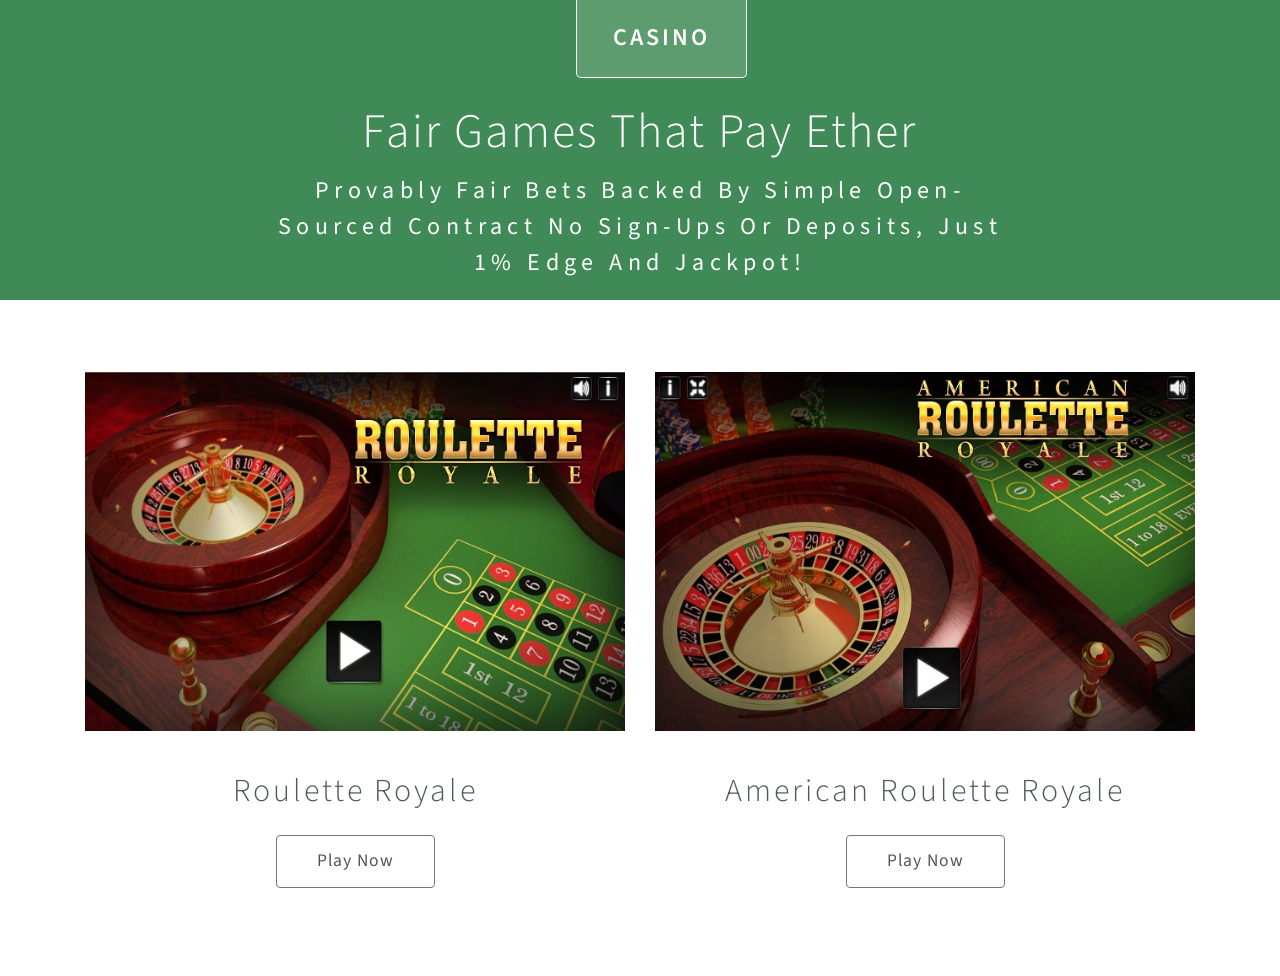
==== html/index.html @ dd1c08d8 "Update index.html" ====
<!DOCTYPE html>
<html lang="zxx">

<head>
	<title>Casino</title>
	<!--meta tags -->
	<meta charset="UTF-8">
	<meta name="viewport" content="width=device-width, initial-scale=1">
	<meta name="keywords"
		content="Herb Responsive web template, Bootstrap Web Templates, Flat Web Templates, Android Compatible web template, 
         SmartPhone Compatible web template, free WebDesigns for Nokia, Samsung, LG, Sony Ericsson, Motorola web design" />
	<script>
		addEventListener("load", function () {
			setTimeout(hideURLbar, 0);
		}, false);

		function hideURLbar() {
			window.scrollTo(0, 1);
		}
	</script>
	<!--//meta tags ends here-->
	<!--booststrap-->
	<link href="css/bootstrap.min.css" rel="stylesheet" type="text/css" media="all">
	<!--//booststrap end-->
	<!-- font-awesome icons -->
	<link href="css/fontawesome-all.min.css" rel="stylesheet" type="text/css" media="all">
	<!-- //font-awesome icons -->
	<!--stylesheets-->
	<link href="css/style.css" rel='stylesheet' type='text/css' media="all">
	<!--//stylesheets-->
	<link href="http://fonts.googleapis.com/css?family=Source+Sans+Pro:200,300,400,600,700,900" rel="stylesheet">
</head>

<body>
	<div class="header-outs" id="header">
		<header>
			<div class="container-fluid px-lg-5 ">
				<div class="hedder-up">
					<h1><a class="navbar-brand" href="index.html">Casino</a></h1>
				</div>
				<nav class="mnu mx-auto">
					<ul class="menu">
						<li class="mr-lg-4 mr-3 active"><a href="#"></a></li>
						<li class="mr-lg-4 mr-3"><a href="#" class="scroll"></a></li>
						<li class="mr-lg-4 mr-3"><a href="#" class="scroll"></a></li>
						<li class="mr-lg-4 mr-3"><a href="#" class="scroll"></a></li>
						<li class="mr-lg-4 mr-3"><a href="#" class="scroll"></a></li>
						<li><a href="#" class="scroll"></a></li>
					</ul>
				</nav>
			</div>
		</header>
		
		<div class="baner-text text-center">
			<h2 class="mx-auto">Fair games that pay Ether</h2>
			<p class="mx-auto mt-6 pt-2">Provably fair bets backed by simple open-sourced contract
				No sign-ups or deposits, just 1% edge and jackpot!</p>
		</div>

	</div>

	
	<section class="news py-5" id="games">
		<div class="container">
			<div class="row news-grids py-lg-4 text-center">
				<div class="col-md-6 newsgrid1">
					<img src="images/g1.jpg" alt="news image" class="img-fluid">
					<div class="new-tp">
						<h4 class=" mt-4">Roulette Royale</h4>
						<a class="btn btn-primary mt-lg-4 mt-3 agile-link-bnr1 scroll" href="games/roulette-royale/index.html"
							role="button">Play Now</a>
					</div>
				</div>
				<div class="col-md-6 mt-md-0 mt-5 newsgrid2">
					<img src="images/g2.jpg" alt="news image" class="img-fluid">
					<div class="new-tp">
						<h4 class=" mt-4">American Roulette Royale</h4>
						<a class="btn btn-primary mt-lg-4 mt-3 agile-link-bnr1 scroll" href="games/american-roulette-royale/index.html"
							role="button">Play Now</a>
					</div>
				</div>
			</div>
		</div>
	</section>


</body>

</html>
---- html/css/style.css ----
html,
body {
    padding: 0;
    margin: 0;
    background: #fff;
    letter-spacing: 1px;
    font-family: 'Source Sans Pro', sans-serif;
}

html {
    scroll-behavior: smooth;
}

body a {
    outline: none;
    transition: 0.5s all;
    -webkit-transition: 0.5s all;
    -moz-transition: 0.5s all;
    -o-transition: 0.5s all;
    -ms-transition: 0.5s all;
    text-decoration: none;
}

body a:hover {
    text-decoration: none;
    transition: 0.5s all;
    -webkit-transition: 0.5s all;
    -moz-transition: 0.5s all;
    -o-transition: 0.5s all;
    -ms-transition: 0.5s all;
}

body a:focus,
a:hover {
    text-decoration: none;
}

input[type="button"],
input[type="submit"] {
    transition: 0.5s all;
    -webkit-transition: 0.5s all;
    -moz-transition: 0.5s all;
    -o-transition: 0.5s all;
    -ms-transition: 0.5s all;
    letter-spacing: 1px;
    font-family: 'Source Sans Pro', sans-serif;
}

select,
input[type="email"],
input[type="text"],
input[type=password],
input[type="button"],
input[type="submit"],
textarea {
    font-family: 'Montserrat', sans-serif;
    transition: 0.5s all;
    -webkit-transition: 0.5s all;
    -moz-transition: 0.5s all;
    -o-transition: 0.5s all;
    -ms-transition: 0.5s all;
    letter-spacing: 1px;
}

h1,
h2,
h3,
h4,
h5,
h6 {
    margin: 0;
    padding: 0;
    font-family: 'Source Sans Pro', sans-serif;
    letter-spacing: 1px;
}

p {
    margin: 0;
    padding: 0;
    letter-spacing: 1px;
    font-family: 'Source Sans Pro', sans-serif;
    font-size: 16px;
    color: #777;
}

ul {
    margin: 0;
    padding: 0;
    list-style-type: none;
}

.lft {
    text-align: left;
}

.rigt {
    text-align: right;
}

/*-- //Reset-Code --*/
.title {
    font-size: 45px;
    color: #000;
    letter-spacing: 3px;
    font-weight: 700;
    text-transform: uppercase;
}

.title-sub p,
.info-sub-w3 p,
.blog-txt-info p,
.bottom-para p {
    font-size: 14px;
    color: #000;
    line-height: 28px;
}

.wthree-left-right p {
    font-size: 14px;
    color: #fff;
    line-height: 28px;
}

.news-agile-text h4,
.blog-txt-info h4 a,
.dance-agile-info h4 {
    font-size: 22px;
    color: #24c8a6;
    text-transform: capitalize;
}

/*--Background Colors--*/
.stats {
    background: #000;
}

.clients {
    background: #24c8a6;
}

.footer {
    background: #bdbdbd;
}

/*--//Background Colors--*/
.fun-hedder-up h2 {
    font-size: 26px;
    line-height: 43px;
    color: #000;
    padding: 0em 7em;
}

.clr {
    color: #fff;
}

/*-- header --*/
/*-- header --*/

/* CSS Document */

header {
    position: absolute;
    z-index: 9;
    width: 100%;
}

.toggle,
[id^=drop] {
    display: none;
}

/* Giving a background-color to the nav container. */

nav {
    margin: 0;
    padding: 0;
}


#logo a {
    float: left;
    display: initial;
    margin: 0;
    color: #fff;
}

#logo a span {
    color: #fff;
}

nav.mnu {
    text-align: center;
    padding-top: 2em;
}

/* Since we'll have the "ul li" "float:left"
 * we need to add a clear after the container. */

nav:after {
    content: "";
    display: table;
    clear: both;
}

/* Removing padding, margin and "list-style" from the "ul",
 * and adding "position:reltive" */

nav ul {
    padding: 0;
    margin: 0;
    list-style: none;
    position: relative;
}

/* Positioning the navigation items inline */

nav ul li {
    margin: 0px;
    display: inline-block;
}

/* Styling the links */

nav a {
    color: #fff;
    font-size: 17px;
    letter-spacing: 2px;
    text-transform: capitalize;
    font-weight: 400;
    border: none;
    padding: 0px 20px 5px;
    transition: 0.5s all;
    -webkit-transition: 0.5s all;
    -moz-transition: 0.5s all;
    -o-transition: 0.5s all;
    -ms-transition: 0.5s all;
}


nav ul li ul li:hover {
    background: #f8f9fa;
}

/* Background color change on Hover */

nav a:hover {
    color: #5cffdd;
}

.menu li.active a {
    color: #5cffdd;
}

/* Hide Dropdowns by Default
 * and giving it a position of absolute */

nav ul ul {
    display: none;
    position: absolute;
    /* has to be the same number as the "line-height" of "nav a" */
    top: 30px;
    background: #fff;
    padding: 10px;
}

/* Display Dropdowns on Hover */

nav ul li:hover>ul {
    display: inherit;
}

/* Fisrt Tier Dropdown */

nav ul ul li {
    width: 170px;
    float: none;
    display: list-item;
    position: relative;
}

nav ul ul li a {
    color: #333;
    padding: 5px 10px;
    display: block;
}

/* Second, Third and more Tiers	
 * We move the 2nd and 3rd etc tier dropdowns to the left
 * by the amount of the width of the first tier.
*/

nav ul ul ul li {
    position: relative;
    top: -60px;
    /* has to be the same number as the "width" of "nav ul ul li" */
    left: 170px;
}


/* Change ' +' in order to change the Dropdown symbol */

li>a:only-child:after {
    content: '';
}

nav ul li:nth-child(3) {
    margin-right: 17em !important;
}

/* Media Queries
--------------------------------------------- */

@media all and (max-width: 768px) {

    #logo {
        display: block;
        padding: 0;
        width: 100%;
        text-align: center;
        float: none;
    }

    nav {
        margin: 0;
    }

    /* Hide the navigation menu by default */
    /* Also hide the  */
    .toggle+a,
    .menu {
        display: none;
    }

    /* Stylinf the toggle lable */
    .toggle {
        display: block;
        padding: 8px 20px;
        font-size: 15px;
        text-decoration: none;
        border: none;
        float: right;
        background-color: #ffffff;
        color: #333;
        cursor: pointer;
    }

    .menu .toggle {
        float: none;
        text-align: center;
        margin: auto;
        width: 80%;
        padding: 5px;
        font-weight: normal;
        font-size: 16px;
        letter-spacing: 1px;
    }

    .toggle:hover {
        color: #333;
        background-color: #fff;
    }

    /* Display Dropdown when clicked on Parent Lable */
    [id^=drop]:checked+ul {
        display: block;
        background: rgba(16, 16, 16, 0.85);
        padding: 15px 0;
        text-align: center;
        width: 100%;
    }

    /* Change menu item's width to 100% */
    nav ul li {
        display: block;
        width: 100%;
        padding: 5px 0;
    }

    nav ul ul .toggle,
    nav ul ul a {
        padding: 0 40px;
    }

    nav ul ul ul a {
        padding: 0 80px;
    }

    nav a:hover,
    nav ul ul ul a {
        background-color: transparent;
    }

    nav ul li ul li .toggle,
    nav ul ul a,
    nav ul ul ul a {
        padding: 14px 20px;
        color: #FFF;
        font-size: 17px;
    }


    nav ul li ul li .toggle,
    nav ul ul a {
        background-color: #212121;
    }

    /* Hide Dropdowns by Default */
    nav ul ul {
        float: none;
        position: static;
        color: #ffffff;
        /* has to be the same number as the "line-height" of "nav a" */
    }

    /* Hide menus on hover */
    nav ul ul li:hover>ul,
    nav ul li:hover>ul {
        display: none;
    }

    /* Fisrt Tier Dropdown */
    nav ul ul li {
        display: block;
        width: 100%;
        padding: 0;
    }

    nav ul ul ul li {
        position: static;
        /* has to be the same number as the "width" of "nav ul ul li" */
    }

    nav ul ul li a {
        color: #fff;
        font-size: 0.85em;
    }
}

@media all and (max-width: 330px) {

    nav ul li {
        display: block;
        width: 94%;
    }

}

/*--Hedder-contact--*/
.info-contact-agile {
    text-align: right;
}

.header-outs {
    position: relative;
}

.header-w3layouts {
    position: absolute;
    z-index: 99;
    width: 100%;
}

.headder-contact {
    padding: 1em 3em;
    background: #24c8a6;
}

.info-contact-agile ul li {
    display: inline-block;
}

.info-contact-agile ul li p,
.info-contact-agile ul li p a {
    font-size: 14px;
    color: #000;
    display: inline-block;
}

.info-contact-agile ul li p a:hover {
    color: #fff;
}

.info-contact-agile ul li span {
    font-size: 20px;
    color: #ffffff;
    margin-right: 12px;
}

.info-contact-agile ul li:nth-child(1) {
    margin-right: 16px;
}

.icons ul li a span {
    font-size: 15px;
    letter-spacing: 0px;
    text-align: center;
    margin: 0px 2px;
    color: #000;
    background: #ffffff;
    width: 36px;
    height: 36px;
    line-height: 38px;
    border-radius: 20px;
    transition: 0.5s all;
    -webkit-transition: 0.5s all;
    transition: 0.5s all;
    -moz-transition: 0.5s all;
}

.icons ul li a span:hover,
.profile ul li span:hover {
    color: #24c8a6;
}

.blog-txt-info h4 a:hover,
.news-date ul li a:hover {
    color: #000;
}

/*--//Hedder-contact--*/
/*-- nav --*/
.hedder-up {
    /* padding: 10px 0px 0px; */
    text-align: center;
    position: absolute;
    width: 10%;
    top: 0px;
    left: 46%;
    z-index: 999;
}

h1 a.navbar-brand {
    font-size: 24px;
    background: rgba(255, 255, 255, 0.15);
    border: solid 1px;
    border-color: #fff;
    /* border-color: rgba(255, 255, 255, 0.75); */
    border-top: 0;
    border-radius: 0 0 5px 5px;
    color: #fff;
    display: inline-block;
    padding: 24px 36px;
    font-weight: 600;
    letter-spacing: 3px;
    text-align: center;
    text-transform: uppercase;
}

/*-- Heading-1 --*/
/*-- banner --*/
.header-outs-1 {
    background: #3f8a56;
    min-height: 300px;
}

.header-outs {
    background: #3f8a56;
    min-height: 300px;
}

.baner-text {
    padding: 100px 0 0;
}

.baner-text h2 {
    color: #ffff;
    text-transform: capitalize;
    font-size: 3em;
    line-height: 1.35em;
    font-weight: 300;
    letter-spacing: 2px;
    opacity: 1;
    width: 46%;
}

.baner-text p {
    font-size: 1.5em;
    line-height: 1.5em;
    text-transform: capitalize;
    color: #fff;
    letter-spacing: 0.225em;
    width: 44%;
    text-align: center;
}

.agile-link-bnr {
    padding: 10px 40px;
    color: #fff;
    font-weight: 400;
    letter-spacing: 2px;
    font-size: 1.25em;
    text-transform: capitalize;
    background: none;
    border: 1px solid rgba(255, 255, 255, 0.5);
    position: relative;
    -webkit-transition: 0.5s all;
    -moz-transition: 0.5s all;
    -o-transition: 0.5s all;
    -ms-transition: 0.5s all;
    transition: 0.5s all;
}

.agile-link-bnr:hover {
    background: none;
    border: 1px solid #ffffff;
    -webkit-transition: 0.5s all;
    -moz-transition: 0.5s all;
    -o-transition: 0.5s all;
    -ms-transition: 0.5s all;
    transition: 0.5s all;
}

/*-- //banner --*/
/*-- news --*/
.news-grids h4 {
    font-size: 2em;
    line-height: 1.25em;
    font-weight: 300;
    letter-spacing: 3px;
    color: #52575c;
    position: relative;
}

.news-grids p {
    font-size: 16px;
    line-height: 1.8em;
    color: #777;
}

.agile-link-bnr1 {
    padding: 12px 40px;
    color: #555;
    font-weight: 400;
    letter-spacing: 1px;
    font-size: 1.1em;
    background: none;
    border: 1px solid #777;
    text-transform: capitalize;
}

.agile-link-bnr1:hover {
    background: none;
    border: 1px solid #3f8a56;
    color: #555;
}

.new-tp {
    padding: 1em;
}

/*--//news --*/
/*-- ban_bottom--*/
.ban_bottom {
    background: url(../images/bg.jpg)no-repeat center;
    background-size: cover;
    -webkit-background-size: cover;
    -moz-background-size: cover;
    -o-background-size: cover;
    -ms-background-size: cover;
}

.ban_bottom_top h3 {
    color: #fff;
    font-size: 1.75em;
    line-height: 1.25em;
    font-weight: 300;
    letter-spacing: 3px;
    padding: 8px 0 0;
}

.agile-link-bnr2 {
    padding: 10px 40px;
    font-weight: 400;
    letter-spacing: 2px;
    text-transform: capitalize;
    background: #fff;
    border-color: rgba(255, 255, 255, 0);
    color: #27636B;
    font-size: 1.25em;
    position: relative;
    -webkit-transition: 0.5s all;
    -moz-transition: 0.5s all;
    -o-transition: 0.5s all;
    -ms-transition: 0.5s all;
    transition: 0.5s all;
}

.agile-link-bnr2:hover {
    background: #fff;
    border-color: rgba(255, 255, 255, 0);
    color: #27636B;
	opacity:0.8;
    -webkit-transition: 0.5s all;
    -moz-transition: 0.5s all;
    -o-transition: 0.5s all;
    -ms-transition: 0.5s all;
    transition: 0.5s all;
}

.ban_bottom_top.row {
    background: rgba(255, 255, 255, 0.05);
    border: solid 1px rgba(255, 255, 255, 0.25);
    border-radius: 0.5em;
    padding: 1.75em 2.5em 1.75em 2.5em;
}

.ban_bottom_right {
    text-align: right;
}

/*-- //ban_bottom --*/
h3.heading {
    font-size: 2.2em;
    color: #52575c;
    line-height: 1.25em;
    font-weight: 300;
}

p.subs.mt-4.text-center {
    font-size: 1.5em;
    color: #293e86;
    line-height: 1.5em;
    width: 86%;
}

/* contact */
section.contact {
    background: #eaecef;
}

.contact_grid_right input[type="text"],
.contact_grid_right input[type="email"],
.contact_grid_right textarea {
    outline: none;
    padding: 15px 15px;
    font-size: 14px;
    color: #777;
    background: #fff;
    width: 100%;
    letter-spacing: 1px;
    border: 1px solid #d2d7dc;
    margin-top: 1em;
    border-radius: 0.25em;
}

.contact_grid_right input[type="text"]:nth-child(2),
.contact_grid_right input[type="email"] {
    margin: 1em 0 0;
}

.contact_grid_right textarea {
    min-height: 13em;
    margin: 1em 0em;
    resize: none;
}

.contact_grid_right button[type="submit"],
.contact_grid_right button[type="reset"] {
    outline: none;
    padding: 14px 20px;
    font-size: 16px;
    color: #000000;
    background: none;
    border: 1px solid #000000;
	opacity:0.5;
    letter-spacing: 1px;
    border-radius: 0.25em;
    -webkit-transition: 0.5s all;
    -moz-transition: 0.5s all;
    -o-transition: 0.5s all;
    -ms-transition: 0.5s all;
    transition: 0.5s all;
    font-weight: 400;
    cursor: pointer;
    text-transform: capitalize;
    font-family: 'Source Sans Pro', sans-serif;
}

.contact_grid_right button[type="submit"]:hover,
.contact_grid_right button[type="reset"]:hover {
	opacity:1;
}

ul.social_section_1info li {
    display: inline-block;
}

ul.social_section_1info li a {
    width: 50px;
    height: 50px;
    text-align: center;
    display: block;
    line-height: 50px;
    border-radius: 50%;
    border: 1px solid #d6d6d6;
}

ul.social_section_1info a {
    color: #999;
    margin-right: 30px;
    font-size: 22px;
}

ul.social_section_1info a:hover {
    color: #000;
}

.cpy-right p {
    color: #999;
    font-size: 17px;
}

.cpy-right p a {
    color: #2a4580;
}

.cpy-right p a:hover {
    color: #999;
}

.cpy-right.text-center.py-5 {
    border-top: 1px solid #d2d7dc;
}

#success-message {
    opacity: 0;
}

.contact-top {
    padding: 5em 0;
}

.col-xs-12.col-sm-12.col-md-12.col-lg-12 {
    padding: 0 20% 0 20%;
}

.form-title {
    padding: 25px;
    font-size: 30px;
    font-weight: 300;
}

.form-group .form-control {
    -webkit-box-shadow: none;
    border-bottom: 1px;
    border-style: none none solid none;
    border-color: #ffd708;
}

.form-group .form-control:focus {
    box-shadow: none;
    border-width: 0 0 2px 0;
    border-color: #000;
}

textarea {
    resize: none;
}

.btn-mod.btn-large {
    height: auto;
    padding: 13px 52px;
    font-size: 15px;
}

.btn-mod.btn-border {
    color: #000000;
    border: 1px solid #000000;
    background: transparent;
}

.btn-mod,
a.btn-mod {
    -webkit-box-sizing: border-box;
    -moz-box-sizing: border-box;
    box-sizing: border-box;
    padding: 4px 13px;
    color: #fff;
    background: rgba(34, 34, 34, .9);
    border: 1px solid transparent;
    font-size: 11px;
    font-weight: 400;
    text-transform: uppercase;
    text-decoration: none;
    letter-spacing: 2px;
    -webkit-border-radius: 0;
    -moz-border-radius: 0;
    border-radius: 0;
    -webkit-box-shadow: none;
    -moz-box-shadow: none;
    box-shadow: none;
    -webkit-transition: all 0.2s cubic-bezier(0.000, 0.000, 0.580, 1.000);
    -moz-transition: all 0.2s cubic-bezier(0.000, 0.000, 0.580, 1.000);
    -o-transition: all 0.2s cubic-bezier(0.000, 0.000, 0.580, 1.000);
    -ms-transition: all 0.2s cubic-bezier(0.000, 0.000, 0.580, 1.000);
    transition: all 0.2s cubic-bezier(0.000, 0.000, 0.580, 1.000);
}

.btn-mod.btn-border:hover,
.btn-mod.btn-border:active,
.btn-mod.btn-border:focus,
.btn-mod.btn-border:active:focus {
    color: #fff;
    border-color: #000;
    background: #000;
    outline: none;
}

@media only screen and (max-width: 500px) {
    .btn-mod.btn-large {
        padding: 6px 16px;
        font-size: 11px;
    }

    .form-title {
        font-size: 20px;
    }
}

form#contact-form label {
    color: #ea4335;
}

label {
    color: #000 !important;
    font-weight: 600;
    letter-spacing: 0.5px;
}

/* //contact */
.list-unstyled {
    padding-left: 0;
    list-style: none;
}

.contact_grid_left ul li span {
    float: left;
    font-size: 18px;
    color: #fff;
}

.contact_grid_left ul li p span {
    display: block;
}

.contact_grid_left ul li p,
.contact_grid_left ul li a {
    color: #bfbfbf;
    font-size: 17px;
    letter-spacing: 1px;
    padding-top: 12px;
    display: block;
}

ul.list-unstyled li {
    width: 49%;
    display: inline-block;
}

.contact_grid_left h6 {
    font-size: 1.15em;
    color: #fb4386;
    margin-bottom: 1em;
    letter-spacing: 0.05em;
    font-weight: 700;
}

.contact_grid_left li span {
    background: #61666b;
    width: 50px;
    height: 50px;
    text-align: center;
    line-height: 50px;
    border-radius: 0.25em;
}

/* contact */

.form-control {
    background-color: #e2e2e2;
    border: none;
}

.map iframe {
    width: 100%;
    border: 7px solid #e4e4e4;
    min-height: 500px;
}

/* //contact */
.ban_bottom1 {
    background: url(../images/bg1.jpg)no-repeat center;
    background-size: cover;
    -webkit-background-size: cover;
    -moz-background-size: cover;
    -o-background-size: cover;
    -ms-background-size: cover;
}

/* home grid */
.home-grid {
    padding: 2em 1em 1.2em;
    border: 1px solid #d4cfcf;
}

.home-grid span {
    color: #2a4580;
    font-size: 2.5em;
}

.wthree-bnr-btn {
    display: inline-block;
    border-top: 1px solid #fac960;
    border-radius: 0;
    margin-top: 1em;
    padding: 10px 0;
    color: #3b67b3;
    text-transform: uppercase;
    font-size: 14px;
    font-weight: 600;
}

h4.home-title {
    font-size: 1.3em;
    text-transform: capitalize;
    line-height: 1.5em;
    color: #52575c;
}

.home-grid p {
    width: 85%;
    margin: 0 auto;
}

/* home grid */
/* typography */
.typo-wthree h4 {
    color: #000000;
    font-size: 1.5em;
    text-transform: capitalize;
}

.bg-flex {
    background-color: #3d8658;
    border: 1px solid rgb(61, 134, 88);
}

.bg-flex-item {
    background-color: #fff;
    border: 1px solid #d7d8d8;
}

.typo-wthree h5 {
    color: #333;
}

/* //typography */
/*-- to-top --*/
#toTop {
    display: none;
    text-decoration: none;
    position: fixed;
    bottom: 20px;
    right: 2%;
    overflow: hidden;
    z-index: 999;
    width: 46px;
    height: 42px;
    border: none;
    text-indent: 100%;
    background: url(../images/arrow.png) no-repeat 0px 0px;
}

#toTopHover {
    width: 36px;
    height: 36px;
    display: block;
    overflow: hidden;
    float: right;
    opacity: 0;
    -moz-opacity: 0;
    filter: alpha(opacity=0);
}

/*--responsive--*/
@media(max-width:1920px) {}

@media(max-width:1680px) {}

@media(max-width:1600px) {}

@media(max-width:1440px) {
    .hedder-up {
        left: 42.5%;
    }
}

@media(max-width:1366px) {
    .navbar-light .navbar-nav .nav-link {
        padding: 0px 32px 5px;
    }

}

@media(max-width:1280px) {
    .hedder-up {
        left: 45%;
    }

    .baner-text h2 {
        width: 71%;
    }

    .baner-text p {
        width: 60%;
    }
}

@media(max-width:1080px) {
    .hedder-up {
        left: 44.5%;
        width: 14%;
    }

    .navbar-nav .nav-item:nth-child(3) {
        margin-right: 8em !important;
    }
}

@media(max-width:1050px) {
    .navbar-light .navbar-nav .nav-link {
        padding: 0px 13px 5px;
    }

    .hedder-up {
        left: 44%;
        width: 14%;
    }

    nav ul li:nth-child(3) {
        margin-right: 16em !important;
    }
}

@media(max-width:1024px) {
    .baner-text p {
        width: 74%;
    }

    nav ul li:nth-child(3) {
        margin-right: 12em !important;
    }
}

@media(max-width:991px) {
    div#navbarSupportedContent {
        background: #000;
        text-align: center;
        padding: 13px 0px;
    }

    .navbar-light .navbar-nav .nav-link {
        padding: 12px 15px;
    }

    .navbar-light .navbar-toggler {
        border-color: rgb(0, 0, 0);
        background: #24c8a6;
        padding: 1px 4px;
        margin-top: 0px;
        outline: none;
        margin-right: 0px;
        cursor: pointer;
        border-radius: 6px;
        transition: 0.5s all;
        -webkit-transition: 0.5s all;
        -moz-transition: 0.5s all;
        -o-transition: 0.5s all;
        -ms-transition: 0.5s all;
    }

    .navbar-light .navbar-toggler:hover {
        background: #fff;
    }

    .about-grid {
        margin-top: 30px;
    }

    .navbar-nav .nav-item:nth-child(3) {
        margin-right: 0em !important;
    }

    .hedder-up {
        left: 40%;
        width: 24%;
    }

    h1 a.navbar-brand {
        padding: 18px 36px;
    }

    .header-outs {
        min-height: 700px;
    }

    .baner-text {
        padding: 14em 0 0;
    }

    .ban_bottom_left {
        text-align: center;
        margin-bottom: 1.5em;
    }

    .ban_bottom_right {
        text-align: center;
    }

    .contact_grid_left {
        margin-top: 3em;
    }

    .header-outs-1 {
        min-height: 250px;
    }
}

@media(max-width:900px) {
    nav ul li:nth-child(3) {
        margin-right: 10em !important;
    }
}

@media(max-width:800px) {
    .hedder-up {
        left: 39%;
        width: 27%;
    }

    .baner-text h2 {
        width: 93%;
    }

    .baner-text p {
        width: 91%;
    }

    .contact-top {
        padding: 1em 0;
    }

    nav ul li:nth-child(3) {
        margin-right: 12em !important;
    }

    nav a {
        padding: 0px 10px 5px;
    }
}

@media(max-width:768px) {
    .header-outs-1 {
        min-height: 230px;
    }

    .hedder-up {
        left: 0;
    }

    nav.mnu {
        padding-top: 1em;
    }

    nav ul {
        margin-top: 2.5em;
    }
}

@media(max-width:767px) {
    nav.navbar.navbar-expand-lg.navbar-light {
        padding: 1.5em 0em;
    }
}

@media(max-width:736px) {
    .hedder-up {
        width: 30%;
    }

    .baner-text h2 {
        font-size: 2em;
    }

    .baner-text p {
        font-size: 1.2em;
    }

    .header-outs {
        min-height: 560px;
    }

    .baner-text {
        padding: 12em 0 0;
    }

    .news-grids h4 {
        font-size: 1.7em;
    }

    h3.heading {
        font-size: 1.7em;
    }

    p.subs.mt-4.text-center {
        font-size: 1.2em;
        width: 100%;
    }
}

@media(max-width:667px) {

    .navbar-light .navbar-nav .nav-link {
        padding: 10px 15px;
    }

    .header-outs-1 {
        min-height: 220px;
    }
}

@media(max-width:640px) {}

@media(max-width:600px) {
    .hedder-up {
        width: 34%;
    }
}

@media(max-width:568px) {
    .baner-text p {
        font-size: 1em;
    }

    .header-outs {
        min-height: 500px;
    }

    .baner-text {
        padding: 10em 0 0;
    }

    .ban_bottom_top h3 {
        font-size: 1.4em;
    }

    .header-outs-1 {
        min-height: 200px;
    }
}

@media(max-width:480px) {
    .hedder-up {
        width: 39%;
    }

    .baner-text {
        padding: 9em 0 0;
    }

    .header-outs-1 {
        min-height: 180px;
    }
}

@media(max-width:440px) {}

@media(max-width:414px) {
    .hedder-up {
        width: 46%;
    }

    ul.list-unstyled li {
        width: 77%;
        display: inline-block;
        margin-top: 1.5em !important;
    }

    .baner-text {
        padding: 8em 0 0;
    }
}

@media(max-width:384px) {
    .baner-text h2 {
        font-size: 1.7em;
    }

    .header-outs {
        min-height: 460px;
    }

    .new-tp {
        padding: 1em 0;
    }

    .news-grids h4 {
        font-size: 1.5em;
    }

    .ban_bottom_top h3 {
        font-size: 1.3em;
    }

    .ban_bottom_top.row {
        padding: 1em 1em 1em 1em;
    }

    h3.heading {
        font-size: 1.5em;
    }

    p.subs.mt-4.text-center {
        font-size: 1em;
    }

    .header-outs-1 {
        min-height: 150px;
    }
}

@media(max-width:375px) {}

@media(max-width:320px) {
    .hedder-up {
        width: 51%;
    }

    ul.list-unstyled li {
        width: 100%;
    }


    .baner-text h2 {
        font-size: 1.4em;
    }

    .baner-text p {
        width: 100%;
    }

    .baner-text p {
        font-size: 0.9em;
    }

    .baner-text {
        padding: 7em 0 0;
    }

    .header-outs {
        min-height: 420px;
    }
}

/*--//responsive--*/
/*-- //to-top --*/
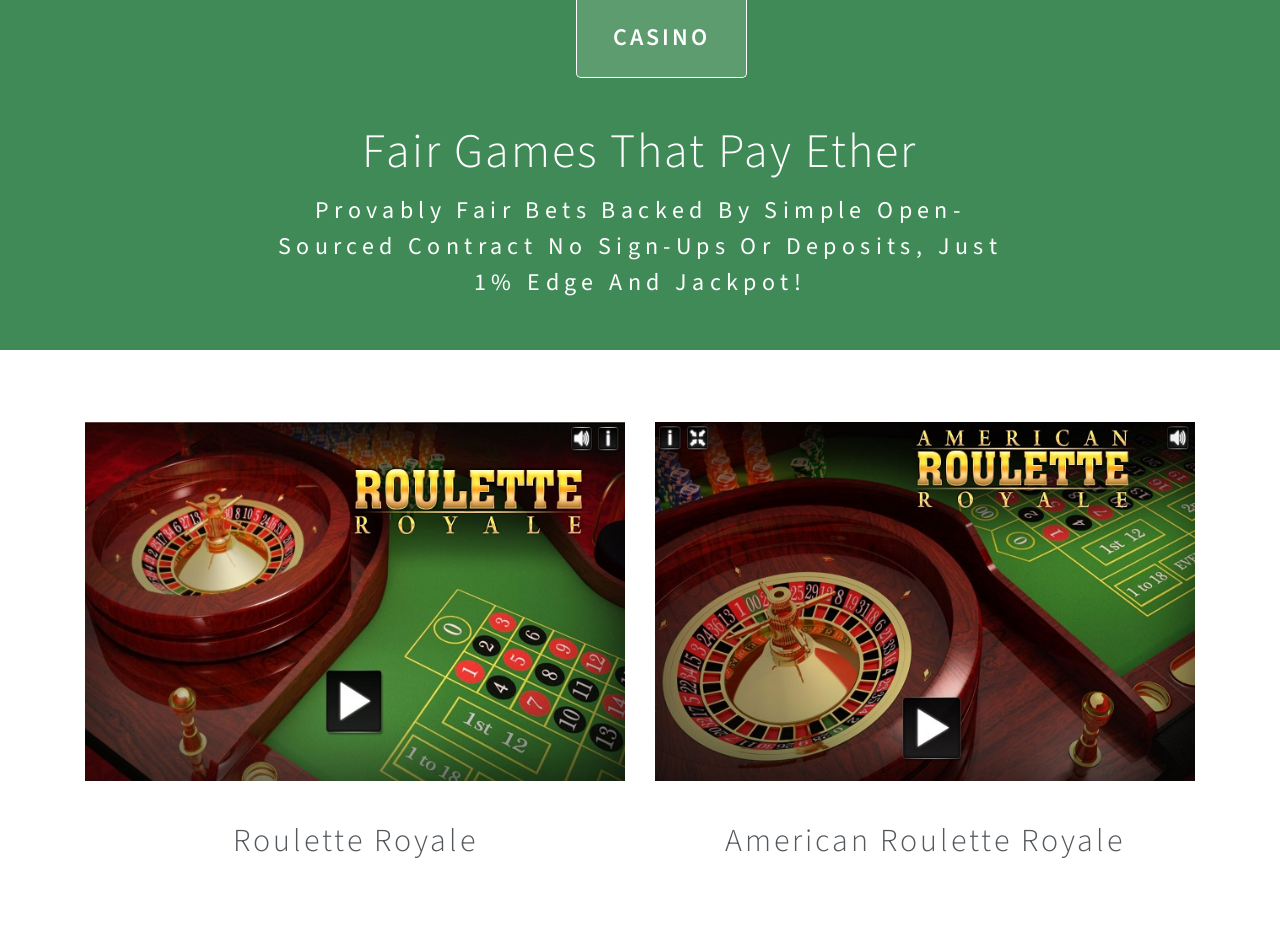
==== commit c65e5c16: "." ====
--- a/html/index.html
+++ b/html/index.html
@@ -64,19 +64,19 @@
 		<div class="container">
 			<div class="row news-grids py-lg-4 text-center">
 				<div class="col-md-6 newsgrid1">
-					<img src="images/g1.jpg" alt="news image" class="img-fluid">
+					<a href="games/roulette-royale/index.html"><img src="images/g1.jpg" alt="news image" class="img-fluid"></a>
 					<div class="new-tp">
 						<h4 class=" mt-4">Roulette Royale</h4>
-						<a class="btn btn-primary mt-lg-4 mt-3 agile-link-bnr1 scroll" href="games/roulette-royale/index.html"
-							role="button">Play Now</a>
+						<!-- <a class="btn btn-primary mt-lg-4 mt-3 agile-link-bnr1 scroll" href="games/roulette-royale/index.html"
+							role="button">Play Now</a> -->
 					</div>
 				</div>
 				<div class="col-md-6 mt-md-0 mt-5 newsgrid2">
-					<img src="images/g2.jpg" alt="news image" class="img-fluid">
+					<a href="games/american-roulette-royale/index.html"><img src="images/g2.jpg" alt="news image" class="img-fluid"></a>
 					<div class="new-tp">
 						<h4 class=" mt-4">American Roulette Royale</h4>
-						<a class="btn btn-primary mt-lg-4 mt-3 agile-link-bnr1 scroll" href="games/american-roulette-royale/index.html"
-							role="button">Play Now</a>
+						<!-- <a class="btn btn-primary mt-lg-4 mt-3 agile-link-bnr1 scroll" href="games/american-roulette-royale/index.html"
+							role="button">Play Now</a> -->
 					</div>
 				</div>
 			</div>
--- a/html/css/style.css
+++ b/html/css/style.css
@@ -556,11 +556,11 @@
 
 .header-outs {
     background: #3f8a56;
-    min-height: 300px;
+    min-height: 350px;
 }
 
 .baner-text {
-    padding: 100px 0 0;
+    padding: 120px 0 0;
 }
 
 .baner-text h2 {
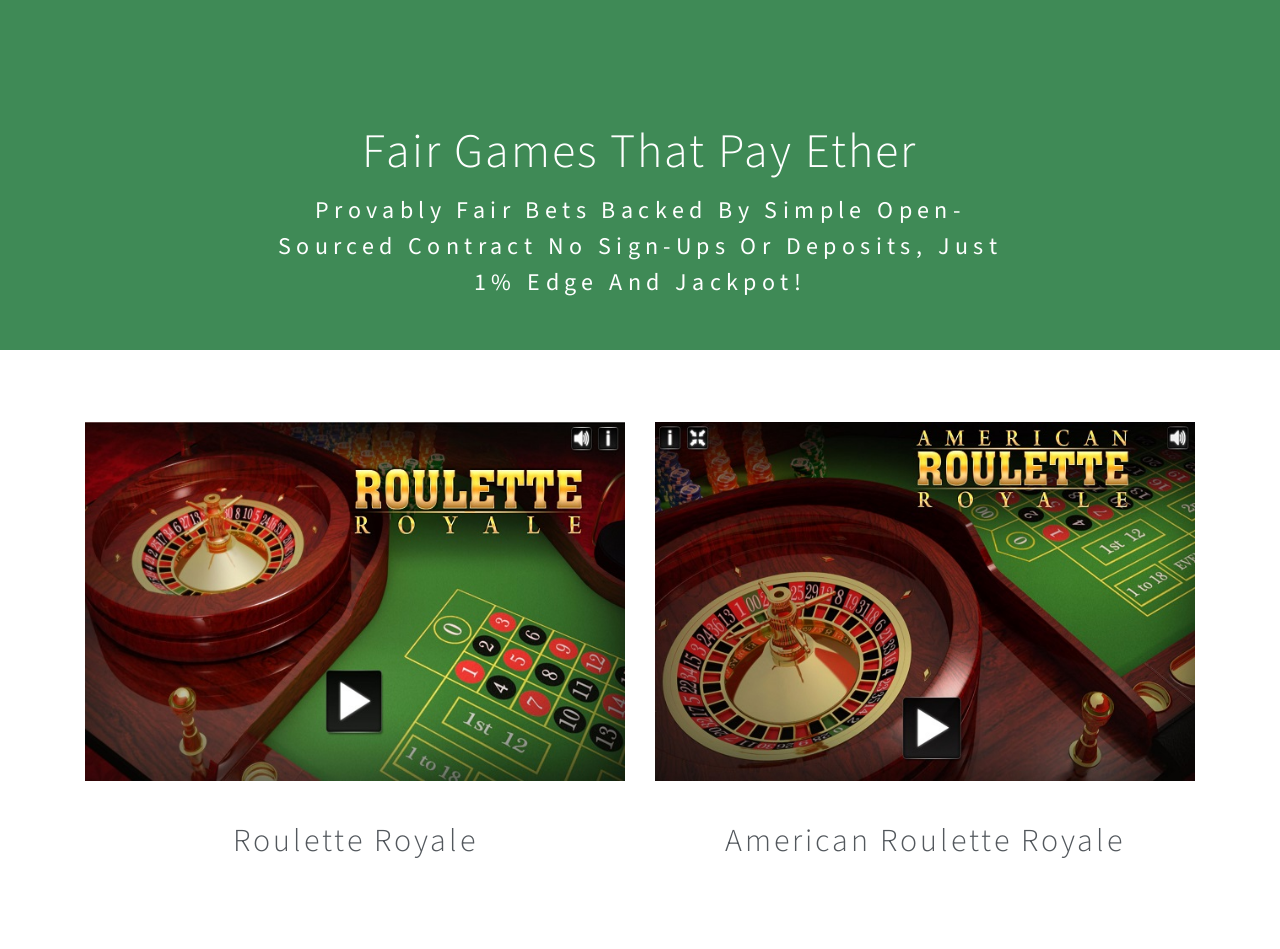
==== commit bdcf091a: "Update index.html" ====
--- a/html/index.html
+++ b/html/index.html
@@ -36,7 +36,7 @@
 		<header>
 			<div class="container-fluid px-lg-5 ">
 				<div class="hedder-up">
-					<h1><a class="navbar-brand" href="index.html">Casino</a></h1>
+					<!-- <h1><a class="navbar-brand" href="index.html">Casino</a></h1> -->
 				</div>
 				<nav class="mnu mx-auto">
 					<ul class="menu">
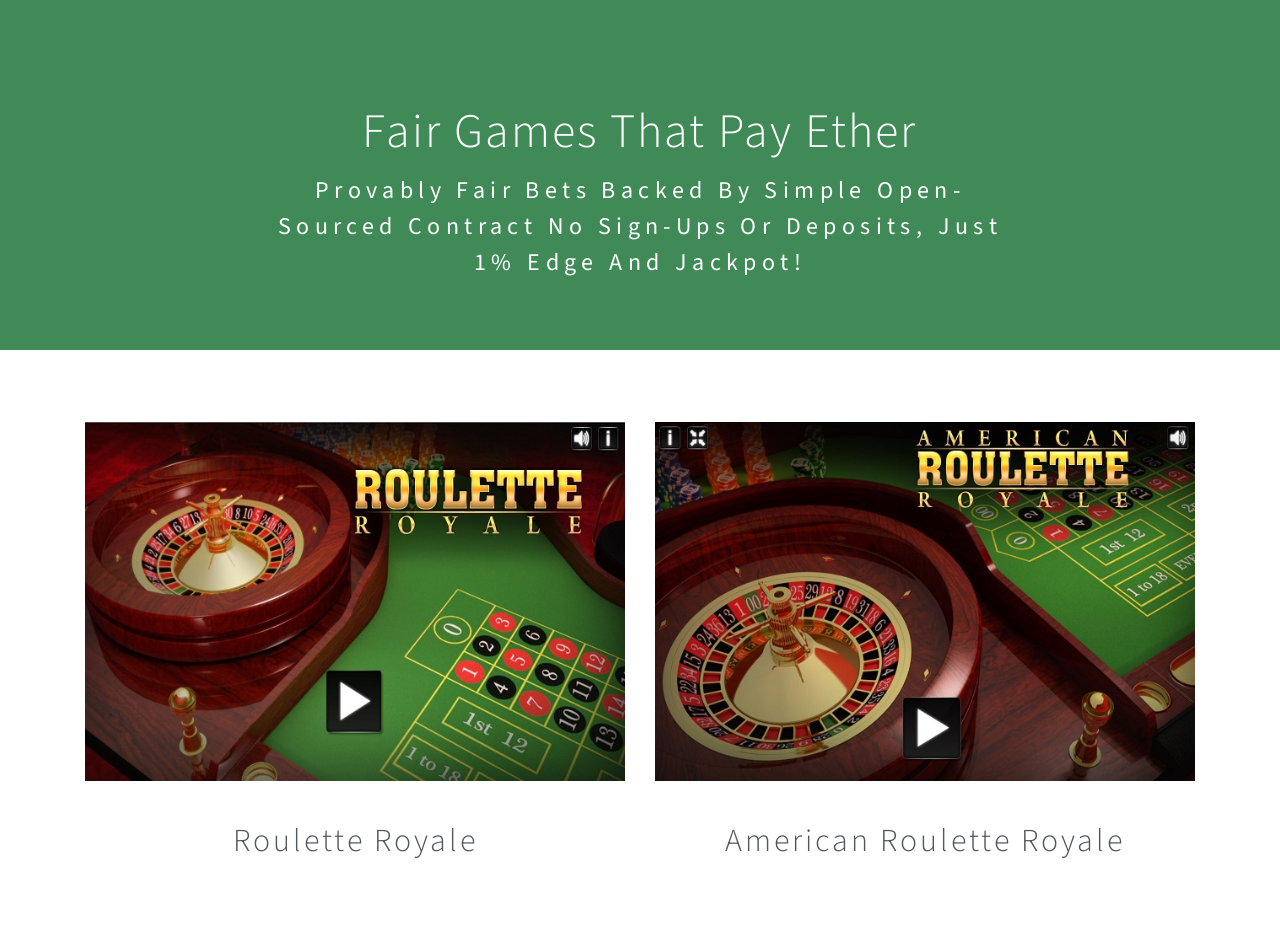
==== commit 615557db: "Update index.html" ====
--- a/html/index.html
+++ b/html/index.html
@@ -7,8 +7,7 @@
 	<meta charset="UTF-8">
 	<meta name="viewport" content="width=device-width, initial-scale=1">
 	<meta name="keywords"
-		content="Herb Responsive web template, Bootstrap Web Templates, Flat Web Templates, Android Compatible web template, 
-         SmartPhone Compatible web template, free WebDesigns for Nokia, Samsung, LG, Sony Ericsson, Motorola web design" />
+		content="casino roulette" />
 	<script>
 		addEventListener("load", function () {
 			setTimeout(hideURLbar, 0);
@@ -33,10 +32,9 @@
 
 <body>
 	<div class="header-outs" id="header">
-		<header>
+		<!-- <header>
 			<div class="container-fluid px-lg-5 ">
 				<div class="hedder-up">
-					<!-- <h1><a class="navbar-brand" href="index.html">Casino</a></h1> -->
 				</div>
 				<nav class="mnu mx-auto">
 					<ul class="menu">
@@ -49,7 +47,7 @@
 					</ul>
 				</nav>
 			</div>
-		</header>
+		</header>  -->
 		
 		<div class="baner-text text-center">
 			<h2 class="mx-auto">Fair games that pay Ether</h2>
--- a/html/css/style.css
+++ b/html/css/style.css
@@ -560,7 +560,7 @@
 }
 
 .baner-text {
-    padding: 120px 0 0;
+    padding: 100px 0 0;
 }
 
 .baner-text h2 {
